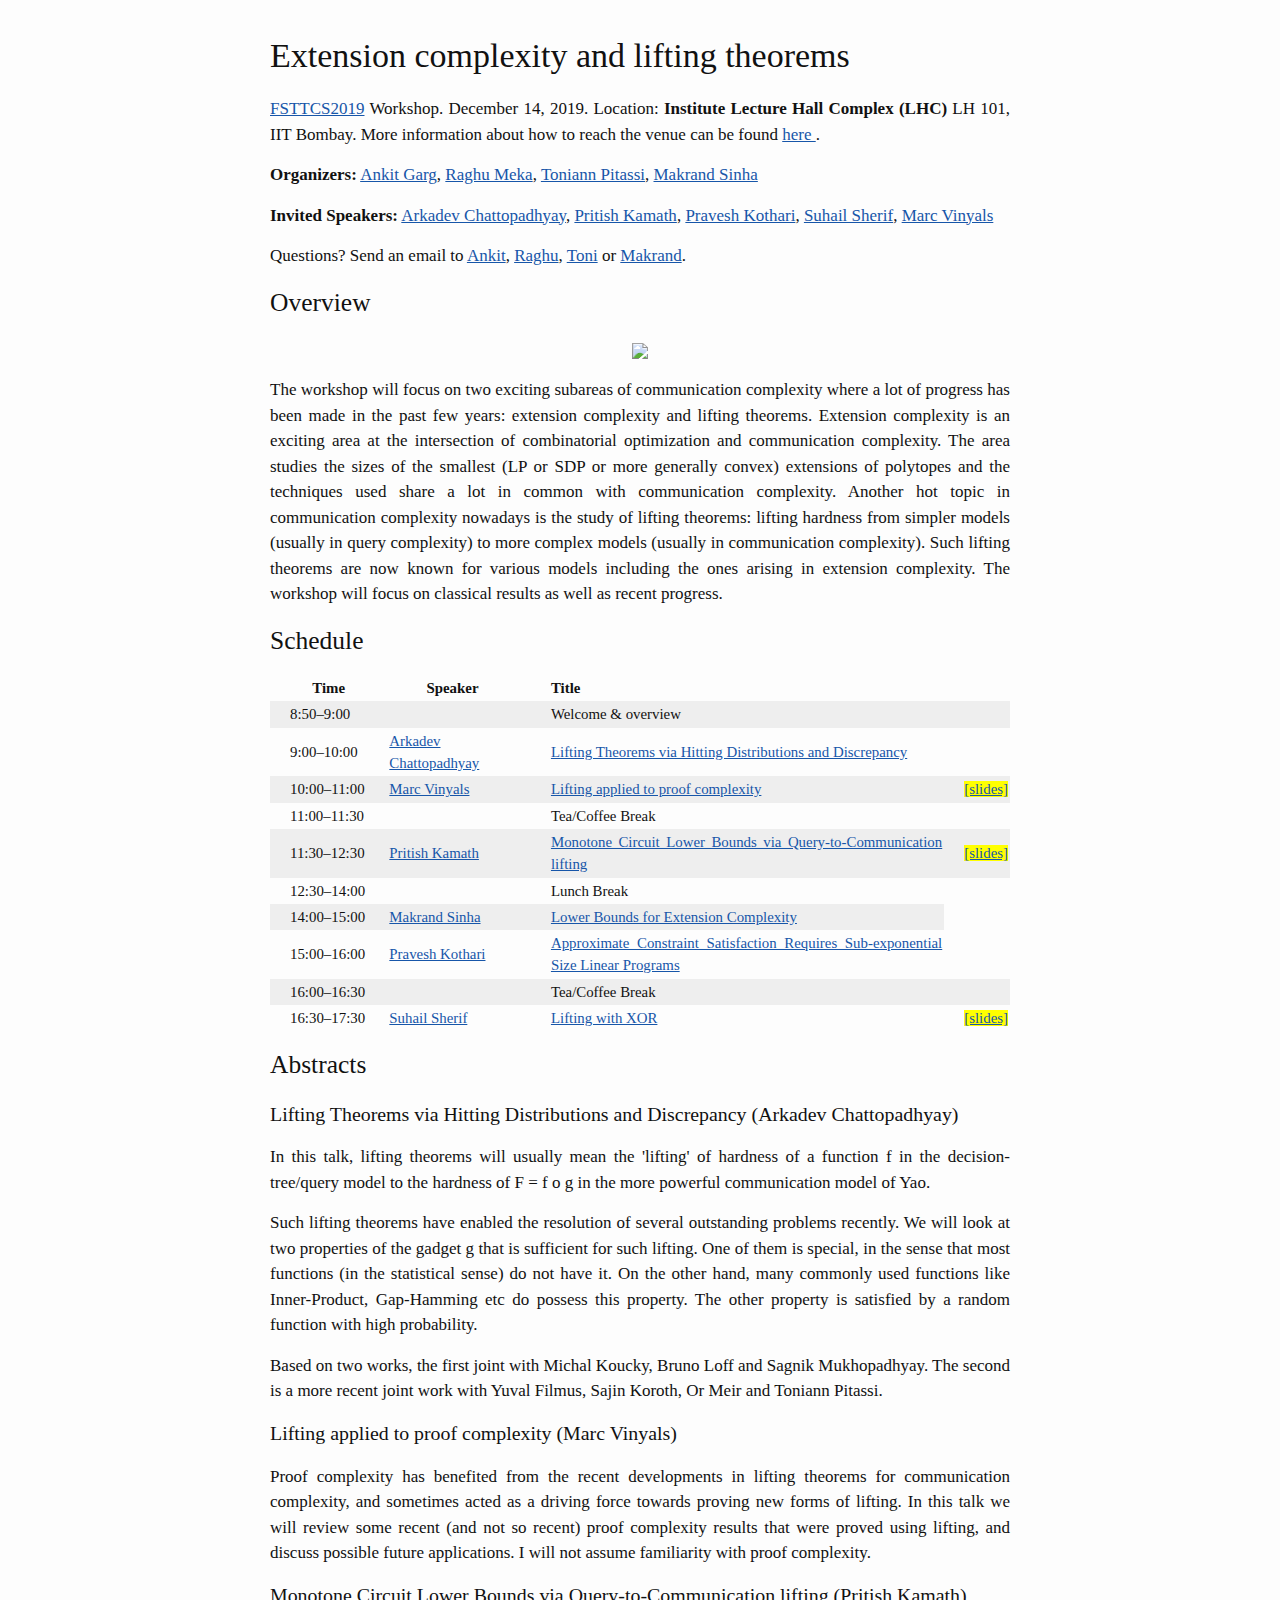
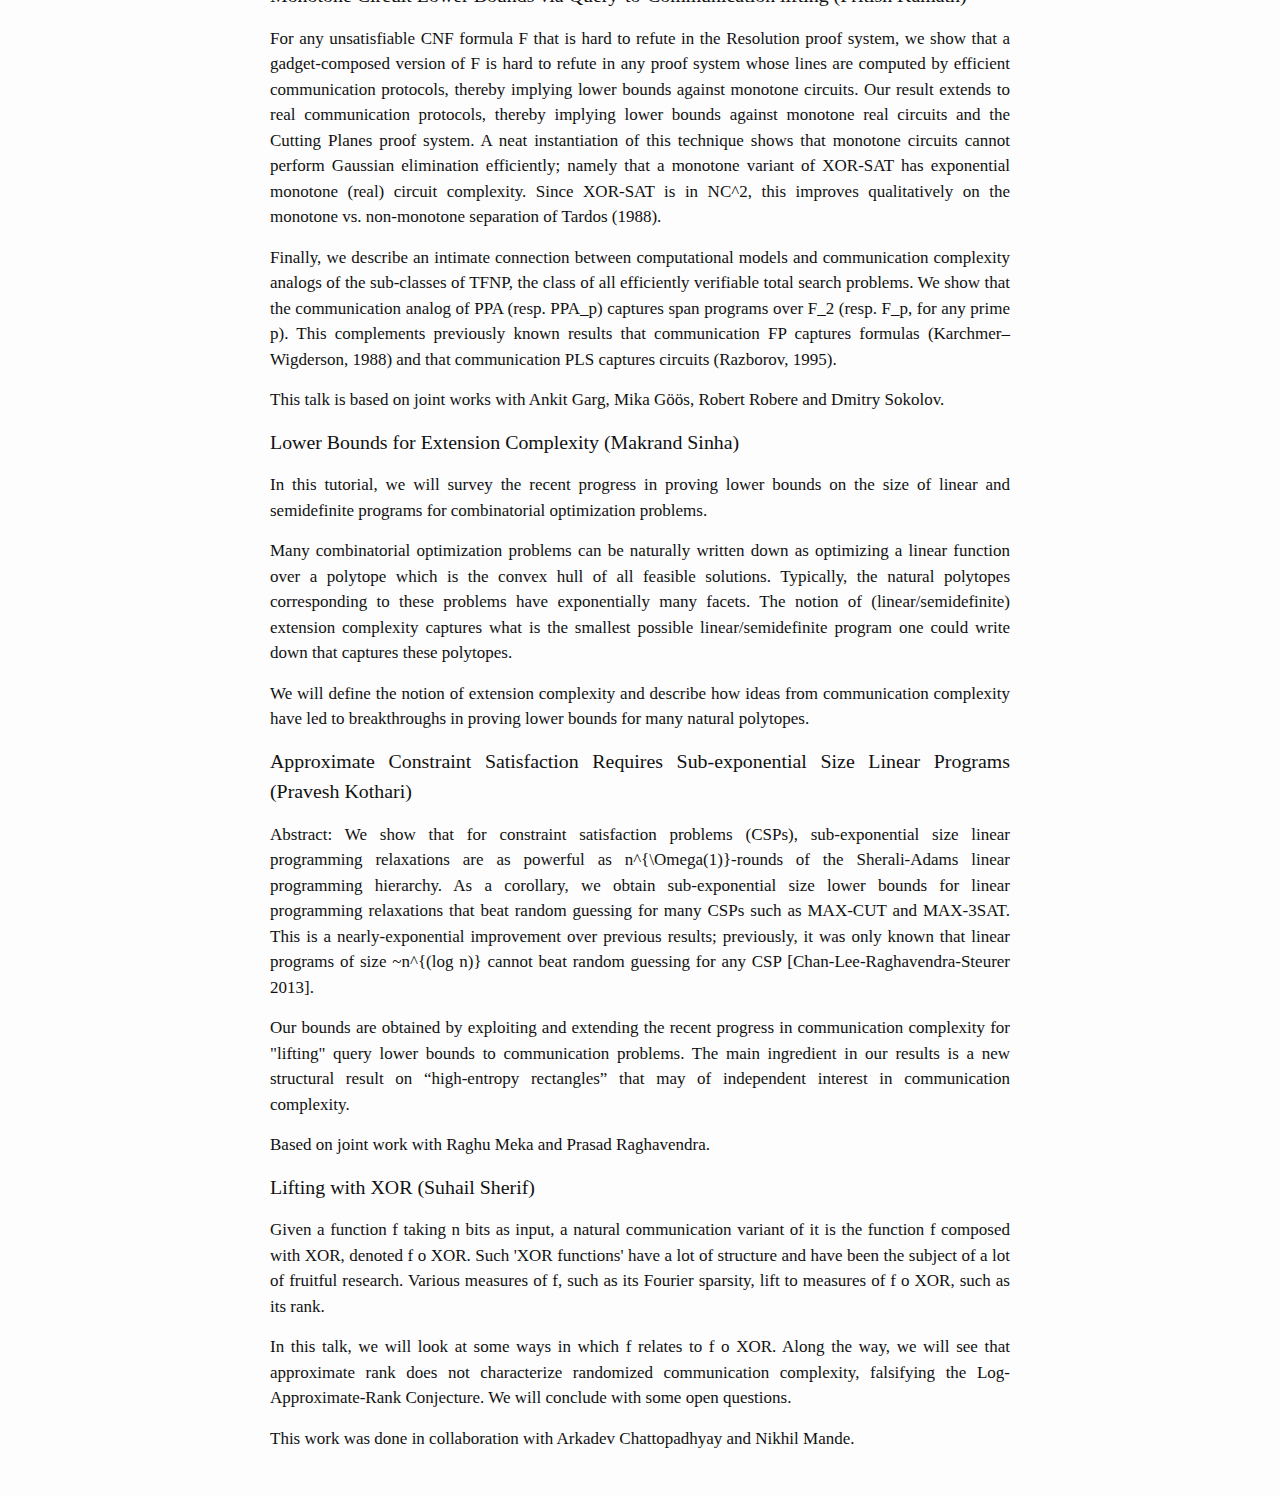
==== index.html @ 1fee85c7 "Add files via upload" ====
﻿<!DOCTYPE html>
<html>

  <head>
  <meta charset="utf-8">
  <meta http-equiv="X-UA-Compatible" content="IE=edge">
  <meta name="viewport" content="width=device-width, initial-scale=1">

  <title>Extension complexity and lifting theorems (FSTTCS 2019 Workshop)</title>
  <meta name="description" content="Communication Complexity">

  <link rel="stylesheet" href="./main.css" type="text/css" />
  <link rel="canonical" href="https://ankit-garg-6.github.io/fsttcs19lifting/">
  <link rel="alternate" type="application/rss+xml" title="Ankit Garg" href="https://ankit-garg-6.github.io/feed.xml" />
</head>


  <body>


    <div class="page-content">
      <div class="wrapper">
        <h1 id="extension-complexity-and-lifting-theorems">Extension complexity and lifting theorems</h1>

<p><a href="https://www.fsttcs.org.in/2019/">FSTTCS2019</a> Workshop. December 14, 2019. Location: <strong>  Institute Lecture Hall Complex (LHC) </strong> LH 101, IIT Bombay. More information about how to reach the venue can be found <a href="https://www.cse.iitb.ac.in/~fsttcs2019/#venue"> here </a>.

<p><strong>Organizers:</strong> <a href="https://ankit-garg-6.github.io/">Ankit Garg</a>, <a href="https://raghumeka.github.io/">Raghu Meka</a>, <a href="https://www.cs.toronto.edu/~toni/">Toniann Pitassi</a>, <a href="https://www.cwi.nl/people/makrand-sinha">Makrand Sinha</a></p>

<p><strong>Invited Speakers:</strong> <a href="https://www.tcs.tifr.res.in/~arkadev/">Arkadev Chattopadhyay</a>, <a href="https://pritishkamath.github.io/">Pritish Kamath</a>, <a href="https://www.cs.princeton.edu/~kothari/">Pravesh Kothari</a>, <a href="https://www.tcs.tifr.res.in/~suhail-sherif/">Suhail Sherif</a>, <a href="http://www.csc.kth.se/~vinyals/">Marc Vinyals</a></p>

<p>Questions? Send an email to <a href="mailto:garga@microsoft.com">Ankit</a>, <a href="mailto:raghuvardhan@gmail.com">Raghu</a>, <a href="mailto:tonipitassi@gmail.com">Toni</a> or <a href="mailto:Makrand.Sinha@cwi.nl">Makrand</a>.</p>

<h2 id="overview">Overview</h2>

<p align="center"><img width="50%" src="logo.jpg" /></p>

<p>The workshop will focus on two exciting subareas of communication complexity where a lot of progress has been made in the past few years: extension complexity and lifting theorems. Extension complexity is an exciting area at the intersection of combinatorial optimization and communication complexity. The area studies the sizes of the smallest (LP or SDP or more generally convex) extensions of polytopes and the techniques used share a lot in common with communication complexity. Another hot topic in communication complexity nowadays is the study of lifting theorems: lifting hardness from simpler models (usually in query complexity) to more complex models (usually in communication complexity). Such lifting theorems are now known for various models including the ones arising in extension complexity. The workshop will focus on classical results as well as recent progress.</p>

<h2 id="schedule">Schedule</h2>

<table>
  <thead>
    <tr>
      <th>      Time      </th>
      <th>          Speaker          </th>
      <th>Title</th>
      <th> </th>
    </tr>
  </thead>
  <tbody>
    <tr>
      <td>8:50–9:00</td>
      <td> </td>
      <td>Welcome &amp; overview</td>
      <td> </td>
    </tr>
    <tr>
      <td>9:00–10:00</td>
      <td><a href="https://www.tcs.tifr.res.in/~arkadev/">Arkadev Chattopadhyay</a></td>
      <td><a href="#arkadev">Lifting Theorems via Hitting Distributions and Discrepancy</a></td>
    </tr>
    <tr>
      <td>10:00–11:00</td>
      <td><a href="http://www.csc.kth.se/~vinyals/">Marc Vinyals</a></td>
      <td><a href="#marc">Lifting applied to proof complexity</a></td>
      <td><span class="new"><a href="LiftingFSTTCS19_marc.pdf">[slides]</a></span></td>
    </tr>
    <tr>
      <td>11:00–11:30</td>
      <td> </td>
      <td>Tea/Coffee Break</td>
      <td> </td>
    </tr>
    <tr>
      <td>11:30–12:30</td>
      <td><a href="https://pritishkamath.github.io/">Pritish Kamath</a></td>
      <td><a href="#pritish">Monotone Circuit Lower Bounds via Query-to-Communication lifting</a></td>
      <td><span class="new"><a href="FSTTCS19_pritish.pdf">[slides]</a></span></td>
    </tr>	
    <tr>
      <td>12:30–14:00</td>
      <td> </td>
      <td>Lunch Break</td>
      <td> </td>
    </tr>
    <tr>
      <td>14:00–15:00</td>
      <td><a href="https://www.cwi.nl/people/makrand-sinha">Makrand Sinha</a></td>
      <td><a href="#makrand">Lower Bounds for Extension Complexity</a></td>
    </tr>
    <tr>
      <td>15:00–16:00</td>
      <td><a href="https://www.cs.princeton.edu/~kothari/">Pravesh Kothari</a></td>
      <td><a href="#pravesh">Approximate Constraint Satisfaction Requires Sub-exponential Size Linear Programs</a></td>
    </tr>
    <tr>
      <td>16:00–16:30</td>
      <td> </td>
      <td>Tea/Coffee Break</td>
      <td> </td>
    </tr>
    <tr>
      <td>16:30–17:30</td>
      <td><a href="https://www.tcs.tifr.res.in/~suhail-sherif/">Suhail Sherif</a></td>
      <td><a href="#suhail">Lifting with XOR</a></td>
      <td><span class="new"><a href="LiftingWithXOR.pdf">[slides]</a></span></td>
    </tr>
    <tr>
  </tbody>
</table>

<p />


<h2 id="abstracts">Abstracts</h2>

<h3 id="arkadev">Lifting Theorems via Hitting Distributions and Discrepancy (Arkadev Chattopadhyay)</h3>

<p>In this talk, lifting theorems will usually mean the 'lifting' of hardness of a function f in the decision-tree/query model to the hardness of F = f o g in the more powerful communication model of Yao.
</p>
<p> 
Such lifting theorems have enabled the resolution of several outstanding problems recently. We will look at two properties of the gadget g that is sufficient for such lifting. One of them is special, in the sense that most functions (in the statistical sense) do not have it. On the other hand, many commonly used functions like Inner-Product, Gap-Hamming etc do possess this property. The other property is satisfied by a random function with high probability.
</p>
<p>
Based on two works, the first joint with Michal Koucky, Bruno Loff and Sagnik Mukhopadhyay. The second is a more recent joint work with Yuval Filmus, Sajin Koroth, Or Meir and Toniann Pitassi.
</p>

<h3 id="marc">Lifting applied to proof complexity (Marc Vinyals)</h3>

<p>Proof complexity has benefited from the recent developments in lifting theorems for communication complexity, and sometimes acted as a driving force towards proving new forms of lifting. In this talk we will review some recent (and not so recent) proof complexity results that were proved using lifting, and discuss possible future applications. I will not assume familiarity with proof complexity.</p>

<h3 id="pritish">Monotone Circuit Lower Bounds via Query-to-Communication lifting (Pritish Kamath)</h3>

<p>For any unsatisfiable CNF formula F that is hard to refute in the Resolution proof system, we show that a gadget-composed version of F is hard to refute in any proof system whose lines are computed by efficient communication protocols, thereby implying lower bounds against monotone circuits. Our result extends to real communication protocols, thereby implying lower bounds against monotone real circuits and the Cutting Planes proof system. A neat instantiation of this technique shows that monotone circuits cannot perform Gaussian elimination efficiently; namely that a monotone variant of XOR-SAT has exponential monotone (real) circuit complexity. Since XOR-SAT is in NC^2, this improves qualitatively on the monotone vs. non-monotone separation of Tardos (1988).</p>
<p>Finally, we describe an intimate connection between computational models and communication complexity analogs of the sub-classes of TFNP, the class of all efficiently verifiable total search problems. We show that the communication analog of PPA (resp. PPA_p) captures span programs over F_2 (resp. F_p, for any prime p). This complements previously known results that communication FP captures formulas (Karchmer–Wigderson, 1988) and that communication PLS captures circuits (Razborov, 1995).
</p>
<p>
This talk is based on joint works with Ankit Garg, Mika Göös, Robert Robere and Dmitry Sokolov.
 </p>

<h3 id="makrand">Lower Bounds for Extension Complexity (Makrand Sinha)</h3>

<p>In this tutorial, we will survey the recent progress in proving lower bounds on the size of linear and semidefinite programs for combinatorial optimization problems.</p>

<p>Many combinatorial optimization problems can be naturally written down as optimizing a linear function over a polytope which is the convex hull of all feasible solutions. Typically, the natural polytopes corresponding to these problems have exponentially many facets. The notion of (linear/semidefinite) extension complexity captures what is the smallest possible linear/semidefinite program one could write down that captures these polytopes.</p>

<p>We will define the notion of extension complexity and describe how ideas from communication complexity have led to breakthroughs in proving lower bounds for many natural polytopes.</p>

<h3 id="pravesh">Approximate Constraint Satisfaction Requires Sub-exponential Size Linear Programs (Pravesh Kothari)</h3>

<p>
Abstract: We show that for constraint satisfaction problems (CSPs), sub-exponential size linear programming relaxations are as powerful as n^{\Omega(1)}-rounds of the Sherali-Adams linear programming hierarchy. As a corollary, we obtain sub-exponential size lower bounds for linear programming relaxations that beat random guessing for many CSPs such as MAX-CUT and MAX-3SAT. This is a nearly-exponential improvement over previous results; previously, it was only known that linear programs of size ~n^{(log n)} cannot beat random guessing for any CSP [Chan-Lee-Raghavendra-Steurer 2013].
</p>

<p>
Our bounds are obtained by exploiting and extending the recent progress in communication complexity for "lifting" query lower bounds to communication problems. The main ingredient in our results is a new structural result on “high-entropy rectangles” that may of independent interest in communication complexity.
</p>

<p>
Based on joint work with Raghu Meka and Prasad Raghavendra.
</p>


<h3 id="suhail">Lifting with XOR (Suhail Sherif)</h3>

<p>
Given a function f taking n bits as input, a natural communication variant of it is the function f composed with XOR, denoted f o XOR.
Such 'XOR functions' have a lot of structure and have been the subject of a lot of fruitful research. Various measures of f, such as its Fourier sparsity, lift to measures of f o XOR, such as its rank.
</p>

<p>
In this talk, we will look at some ways in which f relates to f o XOR.
Along the way, we will see that approximate rank does not characterize randomized communication complexity, falsifying the Log-Approximate-Rank Conjecture. We will conclude with some open questions.
</p>

<p>
This work was done in collaboration with Arkadev Chattopadhyay and Nikhil Mande.
</p>

      </div>
    </div>

    <!--
<footer class="site-footer">
</footer>
-->


  </body>

</html>
---- main.css ----
/**
 * Reset some basic elements
 */
body, h1, h2, h3, h4, h5, h6,
p, blockquote, pre, hr,
dl, dd, ol, ul, figure {
  margin: 0;
  padding: 0; }

/**
 * Basic styling
 */
body {
  font-family: Georgia, serif;
  font-size: 17px;
  line-height: 1.5;
  color: #111;
  background-color: #fdfdfd;
  -webkit-text-size-adjust: 100%; }

em {
  font-weight: 700; }

/**
 * Set `margin-bottom` to maintain vertical rhythm
 */
h1, h2, h3, h4, h5, h6,
p, blockquote, pre,
ul, ol, dl, figure,
.highlight {
  margin-bottom: 15px; }

/**
 * Images
 */
img {
  max-width: 100%;
  vertical-align: middle; }

/**
 * Figures
 */
figure > img {
  display: block; }

figcaption {
  font-size: 14.875px; }

/**
 * Lists
 */
ul, ol {
  margin-left: 30px; }

li > ul,
li > ol {
  margin-bottom: 0; }

/**
 * Headings
 */
h1, h2, h3, h4, h5, h6 {
  font-weight: 500; }

/**
 * Links
 */
a {
  color: #1756a9;
  /* $brand-color; */
  text-decoration: underline; }
  a:visited {
    /*color: darken($brand-color, 15%);*/ }
  a:hover {
    color: #111;
    text-decoration: underline; }

/**
 * Blockquotes
 */
blockquote {
  color: #828282;
  border-left: 4px solid #e8e8e8;
  padding-left: 15px;
  font-size: 18px;
  letter-spacing: -1px;
  font-style: italic; }
  blockquote > :last-child {
    margin-bottom: 0; }

/**
 * Code formatting
 */
pre,
code {
  font-size: 15px;
  border: 1px solid #e8e8e8;
  border-radius: 3px;
  background-color: #eef; }

code {
  padding: 1px 5px; }

pre {
  padding: 8px 12px;
  overflow-x: scroll; }
  pre > code {
    border: 0;
    padding-right: 0;
    padding-left: 0; }

/**
 * Wrapper
 */
.wrapper {
  max-width: -webkit-calc(800px - (30px * 2));
  max-width: calc(800px - (30px * 2));
  margin-right: auto;
  margin-left: auto;
  padding-right: 30px;
  padding-left: 30px;
  text-align: justify; }
  @media screen and (max-width: 800px) {
    .wrapper {
      max-width: -webkit-calc(800px - (30px));
      max-width: calc(800px - (30px));
      padding-right: 15px;
      padding-left: 15px; } }

/**
 * Clearfix
 */
.wrapper:after, .footer-col-wrapper:after {
  content: "";
  display: table;
  clear: both; }

/**
 * Icons
 */
.icon > svg {
  display: inline-block;
  width: 16px;
  height: 16px;
  vertical-align: middle; }
  .icon > svg path {
    fill: #828282; }

table {
  border-collapse: collapse; }

th, td {
  padding: 2px;
  padding-left: 20px;
  font-size: 14.875px; }

tbody tr:nth-child(odd) {
  background: #eee; }

/**
 * Site header
 */
.site-header {
  border-top: 5px solid #424242;
  border-bottom: 1px solid #e8e8e8;
  min-height: 56px;
  position: relative; }

.site-title {
  font-size: 26px;
  line-height: 56px;
  letter-spacing: -1px;
  margin-bottom: 0;
  float: left; }
  .site-title, .site-title:visited {
    color: #424242; }

.site-nav {
  float: right;
  line-height: 56px; }
  .site-nav .menu-icon {
    display: none; }
  .site-nav .page-link {
    color: #111;
    line-height: 1.5; }
    .site-nav .page-link:not(:first-child) {
      margin-left: 20px; }
  @media screen and (max-width: 600px) {
    .site-nav {
      position: absolute;
      top: 9px;
      right: 30px;
      background-color: #fdfdfd;
      border: 1px solid #e8e8e8;
      border-radius: 5px;
      text-align: right; }
      .site-nav .menu-icon {
        display: block;
        float: right;
        width: 36px;
        height: 26px;
        line-height: 0;
        padding-top: 10px;
        text-align: center; }
        .site-nav .menu-icon > svg {
          width: 18px;
          height: 15px; }
          .site-nav .menu-icon > svg path {
            fill: #424242; }
      .site-nav .trigger {
        clear: both;
        display: none; }
      .site-nav:hover .trigger {
        display: block;
        padding-bottom: 5px; }
      .site-nav .page-link {
        display: block;
        padding: 5px 10px; } }

/**
 * Site footer
 */
.site-footer {
  border-top: 1px solid #e8e8e8;
  padding: 30px 0; }

.footer-heading {
  font-size: 18px;
  margin-bottom: 15px; }

.contact-list,
.social-media-list {
  list-style: none;
  margin-left: 0; }

.footer-col-wrapper {
  font-size: 15px;
  color: #828282;
  margin-left: -15px; }

.footer-col {
  float: left;
  margin-bottom: 15px;
  padding-left: 15px; }

.footer-col-1 {
  width: -webkit-calc(35% - (30px / 2));
  width: calc(35% - (30px / 2)); }

.footer-col-2 {
  width: -webkit-calc(20% - (30px / 2));
  width: calc(20% - (30px / 2)); }

.footer-col-3 {
  width: -webkit-calc(45% - (30px / 2));
  width: calc(45% - (30px / 2)); }

@media screen and (max-width: 800px) {
  .footer-col-1,
  .footer-col-2 {
    width: -webkit-calc(50% - (30px / 2));
    width: calc(50% - (30px / 2)); }

  .footer-col-3 {
    width: -webkit-calc(100% - (30px / 2));
    width: calc(100% - (30px / 2)); } }
@media screen and (max-width: 600px) {
  .footer-col {
    float: none;
    width: -webkit-calc(100% - (30px / 2));
    width: calc(100% - (30px / 2)); } }
/**
 * Page content
 */
.slides-wrapper {
  text-align: center; }

.slides-wrapper img {
  border: 1px black solid;
  margin: 10px; }

.page-content {
  padding: 30px 0; }

.page-heading {
  font-size: 20px; }

.post-list {
  margin-left: 0;
  list-style: none; }
  .post-list > li {
    margin-bottom: 30px; }

.post-meta {
  font-size: 14.875px;
  color: #828282; }

.post-link {
  display: block;
  font-size: 24px; }

/**
 * Posts
 */
.post-header {
  margin-bottom: 30px; }

.post-title {
  font-size: 42px;
  letter-spacing: -1px;
  line-height: 1; }
  @media screen and (max-width: 800px) {
    .post-title {
      font-size: 36px; } }

.post-content {
  margin-bottom: 30px; }
  .post-content h2 {
    font-size: 32px; }
    @media screen and (max-width: 800px) {
      .post-content h2 {
        font-size: 28px; } }
  .post-content h3 {
    font-size: 26px; }
    @media screen and (max-width: 800px) {
      .post-content h3 {
        font-size: 22px; } }
  .post-content h4 {
    font-size: 20px; }
    @media screen and (max-width: 800px) {
      .post-content h4 {
        font-size: 18px; } }

.new {
  background-color: yellow; }

.green {
  background-color: lightgreen; }

/**
 * Syntax highlighting styles
 */
.highlight {
  background: #fff; }
  .highlight .c {
    color: #998;
    font-style: italic; }
  .highlight .err {
    color: #a61717;
    background-color: #e3d2d2; }
  .highlight .k {
    font-weight: bold; }
  .highlight .o {
    font-weight: bold; }
  .highlight .cm {
    color: #998;
    font-style: italic; }
  .highlight .cp {
    color: #999;
    font-weight: bold; }
  .highlight .c1 {
    color: #998;
    font-style: italic; }
  .highlight .cs {
    color: #999;
    font-weight: bold;
    font-style: italic; }
  .highlight .gd {
    color: #000;
    background-color: #fdd; }
  .highlight .gd .x {
    color: #000;
    background-color: #faa; }
  .highlight .ge {
    font-style: italic; }
  .highlight .gr {
    color: #a00; }
  .highlight .gh {
    color: #999; }
  .highlight .gi {
    color: #000;
    background-color: #dfd; }
  .highlight .gi .x {
    color: #000;
    background-color: #afa; }
  .highlight .go {
    color: #888; }
  .highlight .gp {
    color: #555; }
  .highlight .gs {
    font-weight: bold; }
  .highlight .gu {
    color: #aaa; }
  .highlight .gt {
    color: #a00; }
  .highlight .kc {
    font-weight: bold; }
  .highlight .kd {
    font-weight: bold; }
  .highlight .kp {
    font-weight: bold; }
  .highlight .kr {
    font-weight: bold; }
  .highlight .kt {
    color: #458;
    font-weight: bold; }
  .highlight .m {
    color: #099; }
  .highlight .s {
    color: #d14; }
  .highlight .na {
    color: #008080; }
  .highlight .nb {
    color: #0086B3; }
  .highlight .nc {
    color: #458;
    font-weight: bold; }
  .highlight .no {
    color: #008080; }
  .highlight .ni {
    color: #800080; }
  .highlight .ne {
    color: #900;
    font-weight: bold; }
  .highlight .nf {
    color: #900;
    font-weight: bold; }
  .highlight .nn {
    color: #555; }
  .highlight .nt {
    color: #000080; }
  .highlight .nv {
    color: #008080; }
  .highlight .ow {
    font-weight: bold; }
  .highlight .w {
    color: #bbb; }
  .highlight .mf {
    color: #099; }
  .highlight .mh {
    color: #099; }
  .highlight .mi {
    color: #099; }
  .highlight .mo {
    color: #099; }
  .highlight .sb {
    color: #d14; }
  .highlight .sc {
    color: #d14; }
  .highlight .sd {
    color: #d14; }
  .highlight .s2 {
    color: #d14; }
  .highlight .se {
    color: #d14; }
  .highlight .sh {
    color: #d14; }
  .highlight .si {
    color: #d14; }
  .highlight .sx {
    color: #d14; }
  .highlight .sr {
    color: #009926; }
  .highlight .s1 {
    color: #d14; }
  .highlight .ss {
    color: #990073; }
  .highlight .bp {
    color: #999; }
  .highlight .vc {
    color: #008080; }
  .highlight .vg {
    color: #008080; }
  .highlight .vi {
    color: #008080; }
  .highlight .il {
    color: #099; }

.task-list {
  list-style-type: none;
  margin-left: 0; }

.task-list-item {
  margin: 0;
  padding: 0; }

.task-list-item-checkbox {
  margin: 0;
  padding: 0;
  margin-right: 10px; }
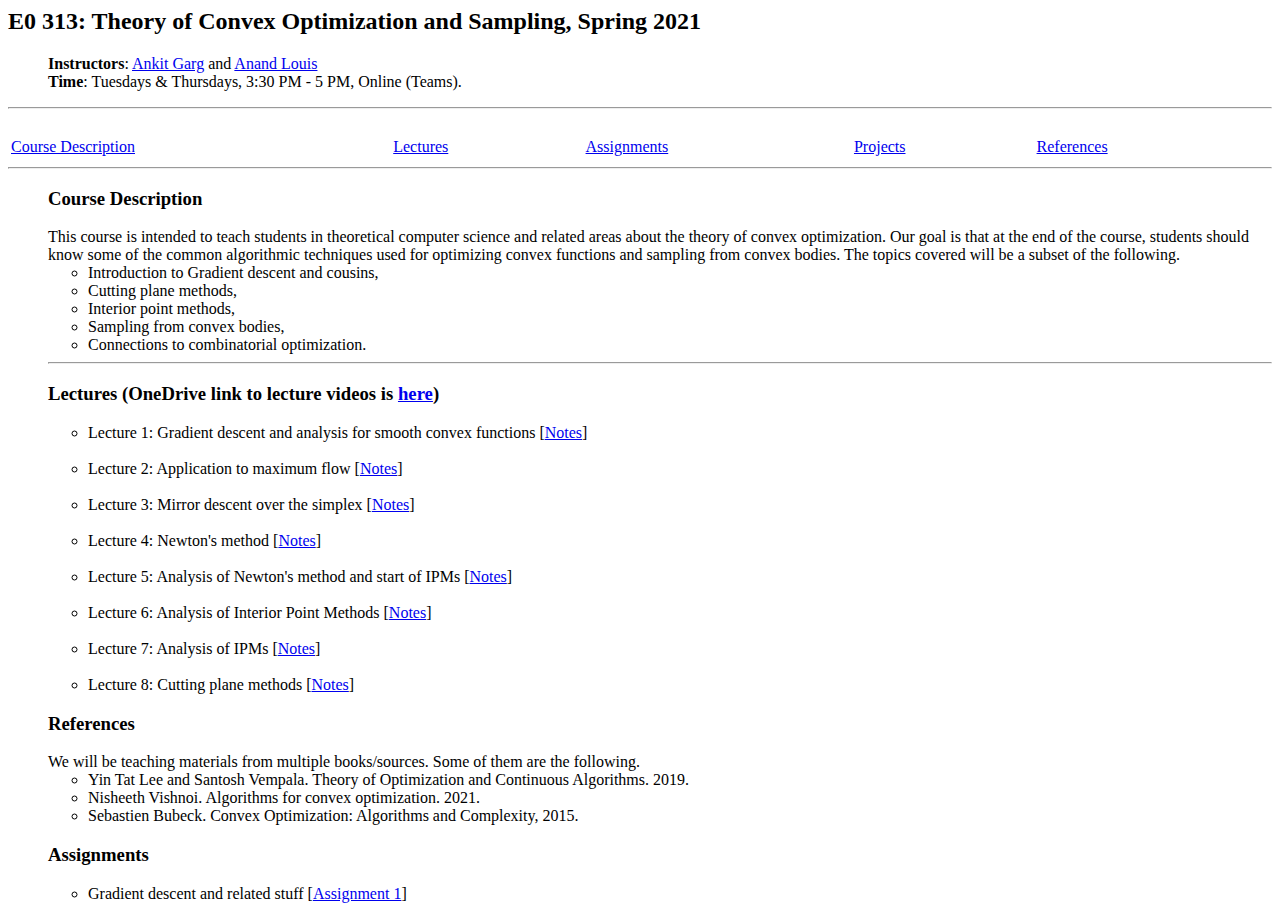
==== commit 45d5dd7b: "Add files via upload" ====
--- a/index.html
+++ b/index.html
@@ -1,191 +1,111 @@
-﻿<!DOCTYPE html>
+﻿<!DOCTYPE html PUBLIC "-//IETF//DTD HTML//EN">
 <html>
-
   <head>
-  <meta charset="utf-8">
-  <meta http-equiv="X-UA-Compatible" content="IE=edge">
-  <meta name="viewport" content="width=device-width, initial-scale=1">
-
-  <title>Extension complexity and lifting theorems (FSTTCS 2019 Workshop)</title>
-  <meta name="description" content="Communication Complexity">
-
-  <link rel="stylesheet" href="./main.css" type="text/css" />
-  <link rel="canonical" href="https://ankit-garg-6.github.io/fsttcs19lifting/">
-  <link rel="alternate" type="application/rss+xml" title="Ankit Garg" href="https://ankit-garg-6.github.io/feed.xml" />
-</head>
+    <meta http-equiv="content-type" content="text/html;
+      charset=us-ascii">
+    <title>Theory of Convex Optimization and Sampling, Spring 2021.</title>
+    <script src="ASCIIMathML.js" type="text/javascript">
+</script>
+  </head>
+  <body>
+    <p> </p>
+    <h2>E0 313: Theory of Convex Optimization and Sampling, Spring 2021</h2>
+    <dl>
+      <dd> <b>Instructors</b>: <a
+          href="https://ankit-garg-6.github.io/">Ankit Garg</a>
+        and <a href="https://www.csa.iisc.ac.in/~anandl/">Anand Louis</a>
+        <br>
+      </dd>
+      <dd><b>Time</b>: Tuesdays &amp; Thursdays, 3:30 PM - 5 PM, Online (Teams). <br>
+      </dd>
+    </dl>
+    <hr>
 
 
-  <body>
+<table align=center width=100% class="important">
+  <br>
+<tr>
+<td>
+<a href="#description">Course Description</a>
+&nbsp;&nbsp;
+</td>
+<td >
+<a href="#lectures">Lectures</a>
+&nbsp;&nbsp;
+</td>
+<td>
+<a href="#psets">Assignments</a>
+&nbsp;&nbsp;
+</td>
+<td>
+<a href="#pproj">Projects</a>
+&nbsp;&nbsp;
+</td>
+<td>
+<a href="#refs">References</a>
+&nbsp;&nbsp;
+</td>
+</tr>
+</table>
 
 
-    <div class="page-content">
-      <div class="wrapper">
-        <h1 id="extension-complexity-and-lifting-theorems">Extension complexity and lifting theorems</h1>
-
-<p><a href="https://www.fsttcs.org.in/2019/">FSTTCS2019</a> Workshop. December 14, 2019. Location: <strong>  Institute Lecture Hall Complex (LHC) </strong> LH 101, IIT Bombay. More information about how to reach the venue can be found <a href="https://www.cse.iitb.ac.in/~fsttcs2019/#venue"> here </a>.
-
-<p><strong>Organizers:</strong> <a href="https://ankit-garg-6.github.io/">Ankit Garg</a>, <a href="https://raghumeka.github.io/">Raghu Meka</a>, <a href="https://www.cs.toronto.edu/~toni/">Toniann Pitassi</a>, <a href="https://www.cwi.nl/people/makrand-sinha">Makrand Sinha</a></p>
-
-<p><strong>Invited Speakers:</strong> <a href="https://www.tcs.tifr.res.in/~arkadev/">Arkadev Chattopadhyay</a>, <a href="https://pritishkamath.github.io/">Pritish Kamath</a>, <a href="https://www.cs.princeton.edu/~kothari/">Pravesh Kothari</a>, <a href="https://www.tcs.tifr.res.in/~suhail-sherif/">Suhail Sherif</a>, <a href="http://www.csc.kth.se/~vinyals/">Marc Vinyals</a></p>
-
-<p>Questions? Send an email to <a href="mailto:garga@microsoft.com">Ankit</a>, <a href="mailto:raghuvardhan@gmail.com">Raghu</a>, <a href="mailto:tonipitassi@gmail.com">Toni</a> or <a href="mailto:Makrand.Sinha@cwi.nl">Makrand</a>.</p>
-
-<h2 id="overview">Overview</h2>
-
-<p align="center"><img width="50%" src="logo.jpg" /></p>
-
-<p>The workshop will focus on two exciting subareas of communication complexity where a lot of progress has been made in the past few years: extension complexity and lifting theorems. Extension complexity is an exciting area at the intersection of combinatorial optimization and communication complexity. The area studies the sizes of the smallest (LP or SDP or more generally convex) extensions of polytopes and the techniques used share a lot in common with communication complexity. Another hot topic in communication complexity nowadays is the study of lifting theorems: lifting hardness from simpler models (usually in query complexity) to more complex models (usually in communication complexity). Such lifting theorems are now known for various models including the ones arising in extension complexity. The workshop will focus on classical results as well as recent progress.</p>
-
-<h2 id="schedule">Schedule</h2>
-
-<table>
-  <thead>
-    <tr>
-      <th>      Time      </th>
-      <th>          Speaker          </th>
-      <th>Title</th>
-      <th> </th>
-    </tr>
-  </thead>
-  <tbody>
-    <tr>
-      <td>8:50–9:00</td>
-      <td> </td>
-      <td>Welcome &amp; overview</td>
-      <td> </td>
-    </tr>
-    <tr>
-      <td>9:00–10:00</td>
-      <td><a href="https://www.tcs.tifr.res.in/~arkadev/">Arkadev Chattopadhyay</a></td>
-      <td><a href="#arkadev">Lifting Theorems via Hitting Distributions and Discrepancy</a></td>
-    </tr>
-    <tr>
-      <td>10:00–11:00</td>
-      <td><a href="http://www.csc.kth.se/~vinyals/">Marc Vinyals</a></td>
-      <td><a href="#marc">Lifting applied to proof complexity</a></td>
-      <td><span class="new"><a href="LiftingFSTTCS19_marc.pdf">[slides]</a></span></td>
-    </tr>
-    <tr>
-      <td>11:00–11:30</td>
-      <td> </td>
-      <td>Tea/Coffee Break</td>
-      <td> </td>
-    </tr>
-    <tr>
-      <td>11:30–12:30</td>
-      <td><a href="https://pritishkamath.github.io/">Pritish Kamath</a></td>
-      <td><a href="#pritish">Monotone Circuit Lower Bounds via Query-to-Communication lifting</a></td>
-      <td><span class="new"><a href="FSTTCS19_pritish.pdf">[slides]</a></span></td>
-    </tr>	
-    <tr>
-      <td>12:30–14:00</td>
-      <td> </td>
-      <td>Lunch Break</td>
-      <td> </td>
-    </tr>
-    <tr>
-      <td>14:00–15:00</td>
-      <td><a href="https://www.cwi.nl/people/makrand-sinha">Makrand Sinha</a></td>
-      <td><a href="#makrand">Lower Bounds for Extension Complexity</a></td>
-    </tr>
-    <tr>
-      <td>15:00–16:00</td>
-      <td><a href="https://www.cs.princeton.edu/~kothari/">Pravesh Kothari</a></td>
-      <td><a href="#pravesh">Approximate Constraint Satisfaction Requires Sub-exponential Size Linear Programs</a></td>
-    </tr>
-    <tr>
-      <td>16:00–16:30</td>
-      <td> </td>
-      <td>Tea/Coffee Break</td>
-      <td> </td>
-    </tr>
-    <tr>
-      <td>16:30–17:30</td>
-      <td><a href="https://www.tcs.tifr.res.in/~suhail-sherif/">Suhail Sherif</a></td>
-      <td><a href="#suhail">Lifting with XOR</a></td>
-      <td><span class="new"><a href="LiftingWithXOR.pdf">[slides]</a></span></td>
-    </tr>
-    <tr>
-  </tbody>
-</table>
-
-<p />
+<hr>
+<ul>
+<h3><a name="description"></a>Course Description</h3>
 
 
-<h2 id="abstracts">Abstracts</h2>
+This course is intended to teach students in theoretical computer science and related areas about the theory of convex optimization. 
+Our goal is that at the end of the course, students should know some of the common algorithmic techniques used for optimizing 
+convex functions and sampling from convex bodies. The topics covered will be a subset of the following.
+<ul>
+<li> Introduction to Gradient descent and cousins, </li>
+<li>  Cutting plane methods, </li>
+<li>  Interior point methods, </li>
+<li>  Sampling from convex bodies, </li>
+<li>  Connections to combinatorial optimization. </li>
+</ul>
+<hr>
 
-<h3 id="arkadev">Lifting Theorems via Hitting Distributions and Discrepancy (Arkadev Chattopadhyay)</h3>
+    <h3><a name="lectures"></a>Lectures (OneDrive link to lecture videos is <a href="https://microsoft-my.sharepoint.com/:f:/p/garga/Ep7udf2dU6VNuRJXteS1fykBeNZ_16drxtmr0t6zVr8SZw?e=REFqdL">here</a>)</h3>
+    <ul>
+      <li> Lecture 1: Gradient descent and analysis for smooth convex functions [<a href="lecture_1.pdf">Notes</a>]
+      </li>
+	<br>
+      <li> Lecture 2: Application to maximum flow [<a href="lecture_2.pdf">Notes</a>]
+      </li>
+	<br>
+      <li> Lecture 3: Mirror descent over the simplex [<a href="lecture_3.pdf">Notes</a>]
+      </li>
+	<br>
+      <li> Lecture 4: Newton's method [<a href="lecture_4.pdf">Notes</a>]
+      </li>
+	<br>
+      <li> Lecture 5: Analysis of Newton's method and start of IPMs [<a href="lecture_5.pdf">Notes</a>]
+      </li>
+	<br>
+      <li> Lecture 6: Analysis of Interior Point Methods [<a href="lecture_6.pdf">Notes</a>]
+      </li>
+	<br>
+      <li> Lecture 7: Analysis of IPMs [<a href="lecture_7.pdf">Notes</a>]
+      </li>
+	<br>
+      <li> Lecture 8: Cutting plane methods [<a href="lecture_8.pdf">Notes</a>]
+      </li>
+    </ul>
 
-<p>In this talk, lifting theorems will usually mean the 'lifting' of hardness of a function f in the decision-tree/query model to the hardness of F = f o g in the more powerful communication model of Yao.
-</p>
-<p> 
-Such lifting theorems have enabled the resolution of several outstanding problems recently. We will look at two properties of the gadget g that is sufficient for such lifting. One of them is special, in the sense that most functions (in the statistical sense) do not have it. On the other hand, many commonly used functions like Inner-Product, Gap-Hamming etc do possess this property. The other property is satisfied by a random function with high probability.
-</p>
-<p>
-Based on two works, the first joint with Michal Koucky, Bruno Loff and Sagnik Mukhopadhyay. The second is a more recent joint work with Yuval Filmus, Sajin Koroth, Or Meir and Toniann Pitassi.
-</p>
+    <h3><a name="refs"></a>References</h3>
+    We will be teaching materials from multiple books/sources. Some of them are the following.
+    <ul>
+      <li> Yin Tat Lee and Santosh Vempala. Theory of Optimization and Continuous Algorithms. 2019. </li>
+      <li> Nisheeth Vishnoi. Algorithms for convex optimization. 2021. </li>
+      <li> Sebastien Bubeck. Convex Optimization: Algorithms and Complexity, 2015. </li>
+    </ul>
 
-<h3 id="marc">Lifting applied to proof complexity (Marc Vinyals)</h3>
+    <h3><a name="psets"></a>Assignments</h3>
+    <ul>
+      <li> Gradient descent and related stuff [<a href="assignment_1.pdf">Assignment 1</a>] </li>
+    </ul>
 
-<p>Proof complexity has benefited from the recent developments in lifting theorems for communication complexity, and sometimes acted as a driving force towards proving new forms of lifting. In this talk we will review some recent (and not so recent) proof complexity results that were proved using lifting, and discuss possible future applications. I will not assume familiarity with proof complexity.</p>
-
-<h3 id="pritish">Monotone Circuit Lower Bounds via Query-to-Communication lifting (Pritish Kamath)</h3>
-
-<p>For any unsatisfiable CNF formula F that is hard to refute in the Resolution proof system, we show that a gadget-composed version of F is hard to refute in any proof system whose lines are computed by efficient communication protocols, thereby implying lower bounds against monotone circuits. Our result extends to real communication protocols, thereby implying lower bounds against monotone real circuits and the Cutting Planes proof system. A neat instantiation of this technique shows that monotone circuits cannot perform Gaussian elimination efficiently; namely that a monotone variant of XOR-SAT has exponential monotone (real) circuit complexity. Since XOR-SAT is in NC^2, this improves qualitatively on the monotone vs. non-monotone separation of Tardos (1988).</p>
-<p>Finally, we describe an intimate connection between computational models and communication complexity analogs of the sub-classes of TFNP, the class of all efficiently verifiable total search problems. We show that the communication analog of PPA (resp. PPA_p) captures span programs over F_2 (resp. F_p, for any prime p). This complements previously known results that communication FP captures formulas (Karchmer–Wigderson, 1988) and that communication PLS captures circuits (Razborov, 1995).
-</p>
-<p>
-This talk is based on joint works with Ankit Garg, Mika Göös, Robert Robere and Dmitry Sokolov.
- </p>
-
-<h3 id="makrand">Lower Bounds for Extension Complexity (Makrand Sinha)</h3>
-
-<p>In this tutorial, we will survey the recent progress in proving lower bounds on the size of linear and semidefinite programs for combinatorial optimization problems.</p>
-
-<p>Many combinatorial optimization problems can be naturally written down as optimizing a linear function over a polytope which is the convex hull of all feasible solutions. Typically, the natural polytopes corresponding to these problems have exponentially many facets. The notion of (linear/semidefinite) extension complexity captures what is the smallest possible linear/semidefinite program one could write down that captures these polytopes.</p>
-
-<p>We will define the notion of extension complexity and describe how ideas from communication complexity have led to breakthroughs in proving lower bounds for many natural polytopes.</p>
-
-<h3 id="pravesh">Approximate Constraint Satisfaction Requires Sub-exponential Size Linear Programs (Pravesh Kothari)</h3>
-
-<p>
-Abstract: We show that for constraint satisfaction problems (CSPs), sub-exponential size linear programming relaxations are as powerful as n^{\Omega(1)}-rounds of the Sherali-Adams linear programming hierarchy. As a corollary, we obtain sub-exponential size lower bounds for linear programming relaxations that beat random guessing for many CSPs such as MAX-CUT and MAX-3SAT. This is a nearly-exponential improvement over previous results; previously, it was only known that linear programs of size ~n^{(log n)} cannot beat random guessing for any CSP [Chan-Lee-Raghavendra-Steurer 2013].
-</p>
-
-<p>
-Our bounds are obtained by exploiting and extending the recent progress in communication complexity for "lifting" query lower bounds to communication problems. The main ingredient in our results is a new structural result on “high-entropy rectangles” that may of independent interest in communication complexity.
-</p>
-
-<p>
-Based on joint work with Raghu Meka and Prasad Raghavendra.
-</p>
-
-
-<h3 id="suhail">Lifting with XOR (Suhail Sherif)</h3>
-
-<p>
-Given a function f taking n bits as input, a natural communication variant of it is the function f composed with XOR, denoted f o XOR.
-Such 'XOR functions' have a lot of structure and have been the subject of a lot of fruitful research. Various measures of f, such as its Fourier sparsity, lift to measures of f o XOR, such as its rank.
-</p>
-
-<p>
-In this talk, we will look at some ways in which f relates to f o XOR.
-Along the way, we will see that approximate rank does not characterize randomized communication complexity, falsifying the Log-Approximate-Rank Conjecture. We will conclude with some open questions.
-</p>
-
-<p>
-This work was done in collaboration with Arkadev Chattopadhyay and Nikhil Mande.
-</p>
-
-      </div>
-    </div>
-
-    <!--
-<footer class="site-footer">
-</footer>
--->
-
-
+    
   </body>
-
 </html>
